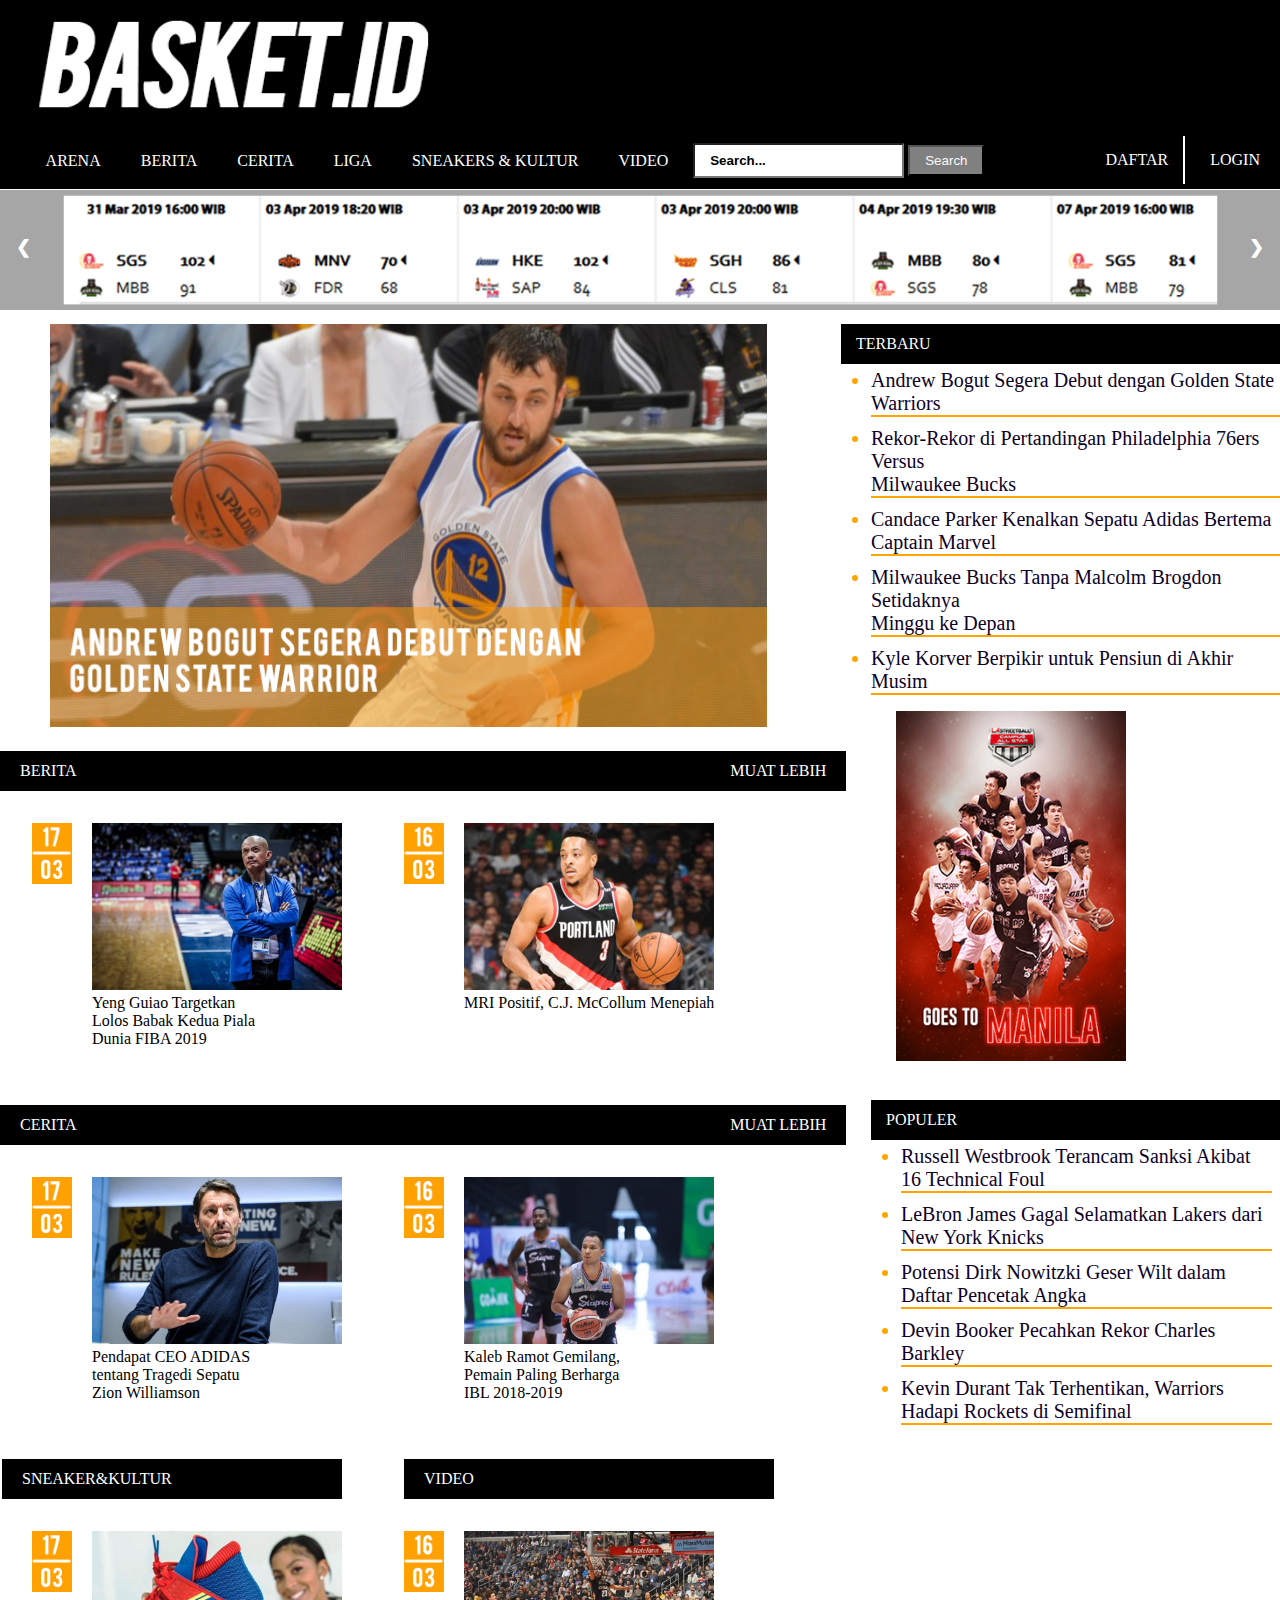
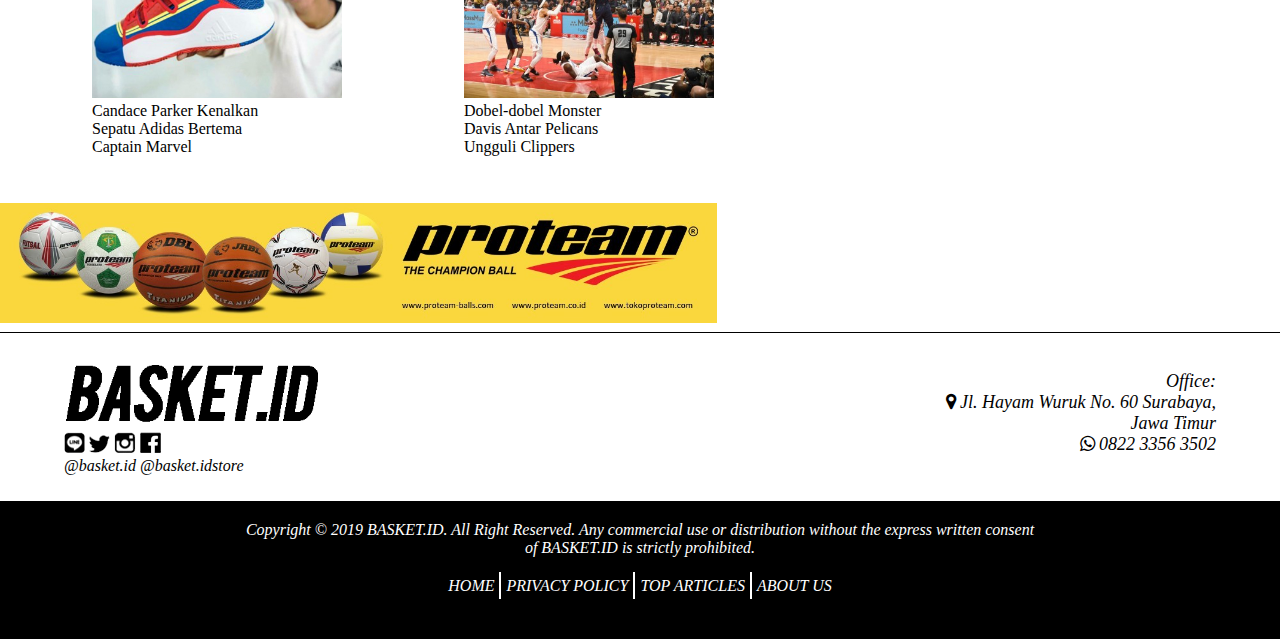
==== index.html @ 2a41d476 "add box sizing in all heading" ====
<!DOCTYPE html>
<html lang="en">
<head>
	<meta charset="UTF-8">
	<title>BASKET.ID</title>
	<link rel="stylesheet" href="https://cdnjs.cloudflare.com/ajax/libs/font-awesome/4.7.0/css/font-awesome.min.css">
	<!-- <link rel="stylesheet" href="https://cdnjs.cloudflare.com/ajax/libs/font-awesome/4.7.0/css/font-awesome.min.css"> -->
	<link rel="shortcut icon" href="css/images/icon.png">
	<style>
		* {padding: 0; margin: 0;}
		html { font-family: 'Times New Roman', Times, serif; -ms-text-size-adjust: 100%; -webkit-text-size-adjust: 100%;}
		#container { width: 100%; margin: auto; background: #000;}
		#header .picture { background: #000; padding: 10px; margin-left: 2%;}
		.picture a img { width: 35%;}
		.menu { width: 100%; background: black;}
		.menu ul{ list-style-type: none; background-color: #000; padding-left: 2%;}
		.menu ul li {float: left; padding: 5px;}
		.menu a { display: block; color: white; padding: 15px; text-decoration: none;}

		.burger-icon {display: none;}

		.menu li a:hover { background-color: #3d3d3d;}
		.active {border-right: 2px solid #fff;}
		/* untuk menu login */
		.login {Width: 100%; background: black; margin-top: -47px;}
		.login ul{list-style-type: none; overflow: hidden; background-color: #000;}
		.login ul li {float: left;}
		.login a {display: block; color: white; text-align: center; padding: 15px; text-decoration: none;}
		.login li a:hover { background-color: #3d3d3d;}
		.active {border-right: 2px solid #fff;}
		/* form {widows: 350px; margin: 0;} */
		.search { padding:8px 15px; background: white; margin-left: 5px;}
		.button { position:relative; padding:6px 15px; margin-top: 1%; background-color: grey; color:#fafafa;}
		.button:hover  { background-color:#fafafa; color:#000;}

		::-webkit-input-placeholder { color:  black; font-family:'-apple-system, BlinkMacSystemFont', 'Segoe UI', 'Roboto, Oxygen, Ubuntu, Cantarell', 'Open Sans', 'Helvetica Neue', sans-serif; font-weight:bold;}
		:-moz-placeholder { color: black; font-family:'-apple-system, BlinkMacSystemFont', 'Segoe UI', 'Roboto, Oxygen, Ubuntu, Cantarell', 'Open Sans', 'Helvetica Neue', sans-serif; font-weight:bold;}
		::-moz-placeholder { color: black; font-family:'-apple-system, BlinkMacSystemFont', 'Segoe UI', 'Roboto, Oxygen, Ubuntu, Cantarell', 'Open Sans', 'Helvetica Neue', sans-serif; font-weight:bold;}

		.container { position: relative;}

		.prev, .next { cursor: pointer; position: absolute; top: 25%; width: auto; padding: 16px; color: white; font-weight: bold; font-size: 18px; transition: 0.6s ease; border-radius: 0 3px 3px 0; user-select: none;}

		.next { right: 0; border-radius: 3px 0 0 3px;}

		/* On hover, add a black background color with a little bit see-through */
		.prev:hover, .next:hover { background-color: rgba(0,0,0,0.8);}

		.content { display: flex;}

		.content .kanan .populer {margin-top: 35px;width: 90%;margin-left: 30px;}

		/*background-color: red;*/
		.kiri { width: 70%;}
		
		a.mobile-icon {display: none;}
		/*background-color: blue;*/
		.kanan { width: 30%;}
		.isi1 img { margin-top: 10px; margin-bottom: 10px; margin-left: 50px; width: 80%;}
		.berita { margin-top: 10px; margin-left: -55px;}
		.berita a { color: #0d0128; text-decoration: none;}
		.berita li { margin-left: 30px; color: orange; font-size: 20px; margin-bottom: 10px; margin-top: 5px; border-bottom: 2px solid orange;}
		.berita li:hover{ background-color: grey;}
		.berita .terbaru { width: 100%; background-color: black; color: white; height: 40px; line-height: 40px; padding-left: 15px;}

		.isi2, .isi3 { position: relative;}
		.isi2 img, .isi3 img { margin-top: 30px; width: 250px;}

		.isi2 .judul,.isi3 .judul { top: 10px; width: 90%; height: 40px; line-height: 40px; background-color: black; position: absolute; padding-left: 20px; padding-right: 20px;}

		.isi3 .judul1{ top: 10px; width: 300px; height: 40px; line-height: 40px; background-color: black; position: absolute; padding-left: 20px; padding-right: 20px;}

		.isi3 .judul2{ top: 10px; width: 330px; height: 40px; line-height: 40px; background-color: black; position: absolute; padding-left: 20px; padding-right: 20px;}
	
		.isi2 .judul .more,.isi3 .judul .more{ float: right;}

		.isi2 .judul li,.isi3 .judul li, .isi3 .judul1 ,.isi3 .judul2{ list-style: none; color: white; float: left;}

		/*background-color: yellow;*/
		.berita1 { top: 50px; left: 30px; position: relative;width: 400px; height: 350px;}

		/*background-color: yellow;*/
		.berita2 { top: 50px; position: relative; width: 400px; height: 350px;}

		.flex .logo, .flex p { margin-left: 60px; color: black;}
		.flex .logo a { text-decoration: none;}
		.tanggal, .tanggal1{ position: absolute;}

		table .flex{ width: 100%;}
		.flex td{ width: 50%;}

		.proteam, .dbl { width: 80%; margin-bottom: 5px;}
		.footer {width:100%; margin: auto; clear: left; border-top: 1px solid #000; }

		/* untuk informasi sosial media */
		.sosmed {padding: 2% 0 2% 5%; float: left;}
		.sosmed a {text-decoration:none; color:black; font-style:italic;}
		.sosmed a:hover {text-decoration: underline;}

		/* untuk informasi alamat */
		.alamat {float:right; font-style: italic; font-size: 18px; text-align: right; margin: 3% 5% 2% 0;}
		.alamat a {text-decoration:none; color:#000;}
		.alamat a:hover {text-decoration: underline;}
	
		/* untuk footer background hitam */
		.about-us {text-align: center;}
		.footer2 {width: 100%; margin: auto; overflow: hidden; background: #000; color: white; font-style: italic;}
		.copyright{ text-align: center; color: white; padding-top: 20px;}
		.footer2 ul { list-style-type: none; display: inline-block; padding: 20px;}
		.footer2 ul li { float: left; margin-bottom: 20px;}
		.footer2 ul li a { color: white; padding: 5px; text-decoration: none;}
		.footer2 ul li a:hover { background-color: #3d3d3d;}
			
		@media only screen and (max-width: 1161px){
			.menu {padding-bottom: 20px;text-align: center;}
			.menu ul li.hidden, .menu .login {display: none;}
			.score {display: none;}
			.menu ul .search {width: 700px;border:none; border-radius: 3px;}
			#header .picture {margin-left: 0;text-align: center;}
			.picture a img {width: 20%;}
			a.mobile-icon {position: absolute;top: 5px;left: 20px;font-size: 30px;display: inline-block;}
			.burger-icon{display: none;}
			div#mob {background-color: black;opacity:0.9;position: absolute;top: 25px;width: 200px;left: 35px;}
			.menu .burger-icon ul li {width: 100%;box-sizing: border-box;}
			.menu .burger-icon ul li a:hover {background-color: orange;} 
			.content .kanan .populer,.content .kanan .populer .berita {margin-top: 0;}
		}

		@media only screen and (max-width: 1068px){
			.content .kanan {display: none;}
			.content .kiri {width: 100%;}
			.isi1 img {margin-top: 20px;margin-bottom: 20px;}
			.content .kiri .isi1 {text-align: center;}
			.isi2 .judul, .isi3 .judul {margin-top: 0; width:100%; box-sizing: border-box;}
			table.flex {width: 100%;}
			.isi2 img, .isi3 img {width: 348px;}
			.flex td {padding-left: 30px;}		
			.isi3 {margin-top: 20px}
			.isi3 .judul1 {width: 400px;}
			.isi3 .judul2 {width: 378px;;margin-left: 58px;}
			.proteam, .dbl {width: 100%;text-align: center;margin-top: 50px;}
		}

		@media only screen and (max-width: 859px){
			.menu ul {width: 100%;padding-left: 0}
			.menu ul .search {width: 70%;}
			a.mobile-icon {font-size: 24px;}
			.menu ul li {padding: 0}
			.menu ul li a {padding: 7px;font-size: 15px;}
			.flex td {padding-left: 0; }
			.isi2 img, .isi3 img {width: 300px;}
			.isi3 .judul2 {width: 350px;box-sizing: border-box;}
			.isi3 .judul1 {width: 393px;box-sizing: border-box;}
			.sosmed {width: 50%}
		}

		@media only screen and (max-width: 783px ){
			.kiri .flex td {width: 100%;display: block;}
			.kiri .flex td .berita1, .kiri .flex td .berita2{margin: 5px auto;left: 0;width: 600px;}
			.flex .logo, .flex p {margin-left: 0;text-align: center;}
			.isi2 img, .isi3 img {width: 376px;}
			.tanggal, .tanggal1 {position: absolute;left: 50px;}
			.isi3 .judul2 {width: 100%;top: 397px;margin-left: 0px;}
			.isi3 .judul1 {width: 100%; margin-top: 10px}
			.sosmed {width: 25%;padding: 0}
			.alamat {font-size: 12px}
			.copyright{font-size: 12px;}
			.footer2 ul {font-size: 12px;padding: 5px;}

		}
	</style>
</head>
<body>
	<div id="container">
		<div id="header">
			<div class="picture">
				<a href="home.html"><img src="css/images/logo.png"></a>
			</div>
		</div>
		<div class="menu">
			<ul>
				<li class="hidden"><a href="arena.html" >ARENA</a></li>
				<li class="hidden"><a href="berita.html" >BERITA</a></li>
				<li class="hidden"><a href="cerita.html">CERITA</a></li>
				<li class="hidden"><a href="liga.html">LIGA</a></li>
				<li class="hidden"><a href="sneakers&kultur.html">SNEAKERS & KULTUR</a></li>
				<li class="hidden"><a href="video.html">VIDEO</a></li>
				<input class="search" type="text" placeholder="Search..." required>	
				<input class="button" type="button" value="Search">
			</ul>
			<div class="burger-icon" id="mob">
				<ul>
					<li><a href="arena.html" >ARENA</a></li>
					<li><a href="berita.html"  >BERITA</a></li>
					<li><a href="cerita.html" >CERITA</a></li>
					<li><a href="liga.html" >LIGA</a></li>
					<li><a href="sneakers&kultur.html"  >SNEAKERS & KULTUR</a></li>
					<li><a href="video.html" >VIDEO</a></li>
					<li><a href="login.html" >LOGIN</a></li>
					<li><a href="daftar.html" >DAFTAR</a></li>
				</ul>
			</div>
			<div class="login">
				<ul>
					<li style="float:right"><a class="active2" href="login.html">LOGIN</a></li>
					<li style="float:right"><a class="active" href="daftar.html">DAFTAR</a></li>
				</ul>	
			</div>
			<a href="#" class="mobile-icon" onclick="slideShow()"> <i class="fa fa-bars"></i></a>
			<script>
				function slideShow(){
					var slide = document.getElementById('mob');
					if(slide.style.display === "none"){
						slide.style.display="block";
					}else{
						slide.style.display="none";
					}
				}
			</script>
		</div>
	</div>
	<div class="container">
			<div class="score">
		<div class="mySlides">
			<img src="css/images/slide2.png" style="width:100%">
		</div>

		<div class="mySlides">
			<img src="css/images/score1.png" style="width:100%">
		</div>

		<!-- Next and previous buttons -->
		<a class="prev" onclick="plusSlides(-1)">&#10094;</a>
		<a class="next" onclick="plusSlides(1)">&#10095;</a>
		<script>var slideIndex = 1;
				showSlides(slideIndex);
	
				// Next/previous controls
				function plusSlides(n) {
	  				showSlides(slideIndex += n);
				}
	
				// Thumbnail image controls
				function currentSlide(n) {
	  				showSlides(slideIndex = n);
				}
	
				function showSlides(n) {
	  				var i;
	  				var slides = document.getElementsByClassName("mySlides");
	  				var dots = document.getElementsByClassName("dot");
	  				if (n > slides.length) {slideIndex = 1}
	  				if (n < 1) {slideIndex = slides.length}
	  				for (i = 0; i < slides.length; i++) {
		  				slides[i].style.display = "none";
	  				}
	  				for (i = 0; i < dots.length; i++) {
		  				dots[i].className = dots[i].className.replace(" active", "");
	  				}
	  				slides[slideIndex-1].style.display = "block";
	  				dots[slideIndex-1].className += "active";
				} 
 	 		</script>
	</div>	
	</div>
	<div class="content">
		<div class="kiri">	
			<div class="isi1">
				<a href="bogut.html"><img src="css/images/Andrew_Bogut.png"></a>
			</div>
			<div class="isi2">
				<div class="judul">
					<ul>
						<li>BERITA</li>
						<li class="more">MUAT LEBIH</li>
					</ul>
				</div>
				<table class="flex">
					<tr>
						<td>
							<div class="berita1">
							<div class="tanggal"><img src="css/images/tanggal.png" alt=""  style="width: 40px;"></div>
							<div class="logo"><a href="mccollum.html"><img src="css/images/filipina.jpg"></a></div>
							<p>Yeng Guiao Targetkan <br> Lolos Babak Kedua Piala<br>Dunia FIBA 2019</p>
							</div>
						</td>
						<td>
							<div class="berita2">
							<div class="tanggal1"><img src="css/images/tanggal1.png" style="width: 40px;"></div>
							<div class="logo"><a href="mccollum.html"><img src="css/images/mccolum.jpg"></a></div>
							<p>MRI Positif, C.J. McCollum Menepiah</p>
						</div>	
						</td>
					</tr>
				</table>
			</div>
			<div class="isi3">
				<div class="judul">
					<ul>
						<li>CERITA</li>
						<li class="more">MUAT LEBIH</li>
					</ul>
				</div>
				<table class="flex">
					<tr>
						<td>
							<div class="berita1">
							<div class="tanggal"><img src="css/images/tanggal.png" alt=""  style="width: 40px;"></div>
							<div class="logo"><a href="mccollum.html"><img src="css/images/ceo.jpg"></a></div>
							<p>Pendapat CEO ADIDAS<br>tentang Tragedi Sepatu<br>Zion Williamson</p>
							</div>
						</td>
						<td>
							<div class="berita2">
							<div class="tanggal1"><img src="css/images/tanggal1.png" alt="" 		style="width: 40px;"></div>
							<div class="logo"><a href="mccollum.html"><img src="css/images/stapac.JPG"></a></div>
							<p>Kaleb Ramot Gemilang,<br>Pemain Paling Berharga<br>IBL 2018-2019</p>
						</div>	
						</td>
					</tr>
				</table>
			</div>
			<div class="isi3">
				<table class="flex">
					<tr>
						<td>
							<div class="judul1">SNEAKER&KULTUR</div>
							<div class="berita1">
							<div class="tanggal"><img src="css/images/tanggal.png" alt=""  style="width: 40px;"></div>
							<div class="logo"><a href="mccollum.html"><img src="css/images/sepatu.jpeg"></a></div>
							<p>Candace Parker Kenalkan <br>Sepatu Adidas Bertema<br>Captain Marvel</p>
							</div>
						</td>
						<td>
							<div class="judul2">VIDEO</div>
							<div class="berita2">
							<div class="tanggal1"><img src="css/images/tanggal1.png" alt="" 		style="width: 40px;"></div>
							<div class="logo"><a href="mccollum.html"><img src="css/images/davis.jpg"></a></div>
							<p>Dobel-dobel Monster <br>Davis Antar Pelicans<br>Ungguli Clippers</p>
						</div>	
						</td>
					</tr>
				</table>
			</div>
		</div>
		<div class="kanan">
			<div class="isi1">
				<div class="berita">
					<div class="terbaru">TERBARU</div>
					<ul>
						<li><a href="terbaru1.html">Andrew Bogut Segera Debut dengan Golden State Warriors</a></li>
						<li><a href="terbaru2.html">Rekor-Rekor di Pertandingan Philadelphia 76ers Versus<br>Milwaukee Bucks</a></li>
						<li><a href="terbaru3.html">Candace Parker Kenalkan Sepatu Adidas Bertema Captain Marvel</a></li>
						<li><a href="terbaru4.html">Milwaukee Bucks Tanpa Malcolm Brogdon Setidaknya <br> Minggu ke Depan</a></li>
						<li><a href="terbaru5.html">Kyle Korver Berpikir untuk Pensiun di Akhir Musim</a></li>
					</ul>
				</div>
			</div>
			<div class="sponsor">
				<a href="iklan.html"><img src="css/images/manila.png" style="margin-top: 6px;height: 350px;"></a>
			</div>
			<div class="populer">
				<div class="berita">
					<div class="terbaru">POPULER</div>
					<ul>
						<li><a href="populer1.html">Russell Westbrook Terancam Sanksi Akibat 16 Technical Foul</a></li>
						<li><a href="populer2.html">LeBron James Gagal Selamatkan Lakers dari New York Knicks</a></li>
						<li><a href="populer.html">Potensi Dirk Nowitzki Geser Wilt dalam Daftar Pencetak Angka</a></li>
						<li><a href="populer4.html">Devin Booker Pecahkan Rekor Charles Barkley</a></li>
						<li><a href="populer5.html">Kevin Durant Tak Terhentikan, Warriors Hadapi Rockets di Semifinal</a></li>
					</ul>
					</div>
				</div>
			</div>
	</div>
	<div class="proteam">
		<a href="https://www.proteam.co.id"><img src="css/images/iklan.jpg" style="width: 70%"></a>
	</div>
	<div class="footer">
		<div class="sosmed">
			<a href="home.html"><img src="css/images/logo-black.png" style="width:70%;"></a><br>
			<a href="https://www.line.com"><img src="css/images/line.png"></a>
			<a href="https://www.twitter.com"><img src="css/images/twitter.png"></a>
			<a href="https://www.instagram.com"><img src="css/images/instagram.png"></a>
			<a href="https://www.facebook.com"><img src="css/images/facebook.png"></a><br>
			<a href="">@basket.id</a>
			<a href="">@basket.idstore</a>
		</div>
		<div class="alamat">
			Office:<br>
			<a href="https://goo.gl/maps/rXEkccjz3zRWhtq19"><i class="fa fa-map-marker"></i> Jl. Hayam Wuruk No. 60 Surabaya,<br>Jawa Timur</a><br>
			<a href="https://whatsapp.com"><i class="fa fa-whatsapp"></i>&nbsp0822 3356 3502</a>
		</div>

		<!-- untuk footer background hitam -->
		<div class="footer2">
			<div class="copyright">
			Copyright © 2019 BASKET.ID. All Right Reserved. Any commercial use or distribution without the express written consent <br> of BASKET.ID is strictly prohibited.
			</div>
			<div class="about-us">
				<ul>
					<li><a class="active" href="home.html">HOME</a></li>
					<li><a class="active" href="privacy-policy.html">PRIVACY POLICY</a></li>
					<li><a class="active" href="top-articles.html">TOP ARTICLES</a></li>
					<li><a href="about.html">ABOUT US</a></li>
				</ul>
			</div>
		</div>
	</div>
	</body>
</html>
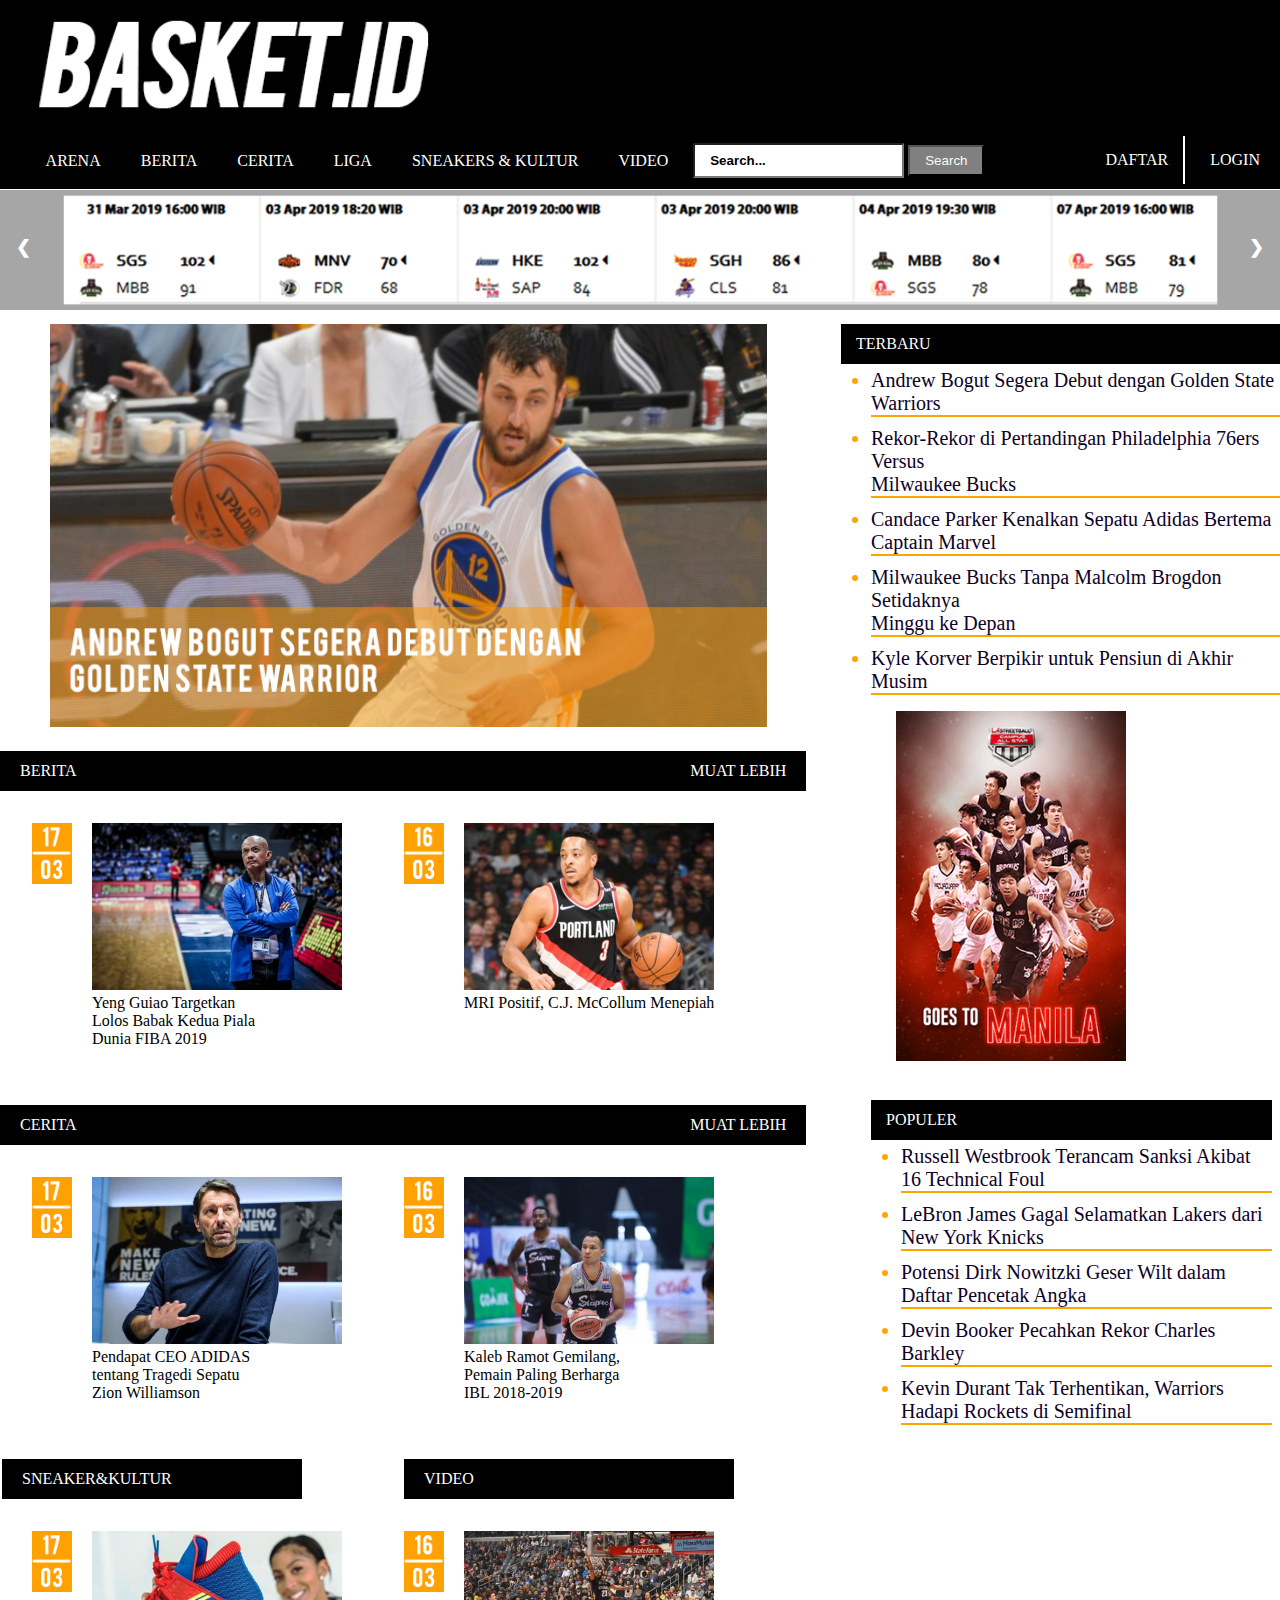
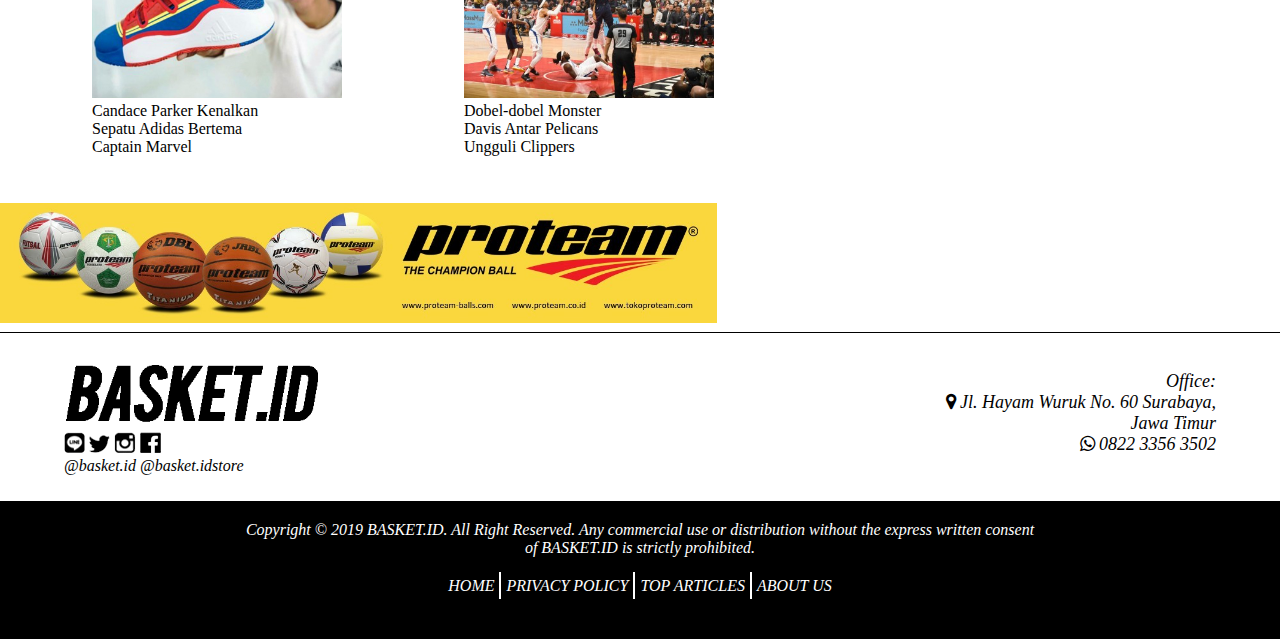
==== commit d7e846de: "modify all responsive" ====
--- a/index.html
+++ b/index.html
@@ -2,18 +2,20 @@
 <html lang="en">
 <head>
 	<meta charset="UTF-8">
+	<meta name="viewport" content="width=device-width,initial-scale=1.0">
 	<title>BASKET.ID</title>
 	<link rel="stylesheet" href="https://cdnjs.cloudflare.com/ajax/libs/font-awesome/4.7.0/css/font-awesome.min.css">
 	<!-- <link rel="stylesheet" href="https://cdnjs.cloudflare.com/ajax/libs/font-awesome/4.7.0/css/font-awesome.min.css"> -->
 	<link rel="shortcut icon" href="css/images/icon.png">
 	<style>
-		* {padding: 0; margin: 0;}
+		* {padding: 0; margin: 0;box-sizing: border-box;}
+		div#header {width: 100%;}
 		html { font-family: 'Times New Roman', Times, serif; -ms-text-size-adjust: 100%; -webkit-text-size-adjust: 100%;}
 		#container { width: 100%; margin: auto; background: #000;}
 		#header .picture { background: #000; padding: 10px; margin-left: 2%;}
 		.picture a img { width: 35%;}
 		.menu { width: 100%; background: black;}
-		.menu ul{ list-style-type: none; background-color: #000; padding-left: 2%;}
+		.menu ul{ list-style-type: none; background: #000; padding-left: 2%;}
 		.menu ul li {float: left; padding: 5px;}
 		.menu a { display: block; color: white; padding: 15px; text-decoration: none;}
 
@@ -65,7 +67,7 @@
 
 		.isi2, .isi3 { position: relative;}
 		.isi2 img, .isi3 img { margin-top: 30px; width: 250px;}
-
+		.tanggal img,.tanggal1 img {width: 40px}
 		.isi2 .judul,.isi3 .judul { top: 10px; width: 90%; height: 40px; line-height: 40px; background-color: black; position: absolute; padding-left: 20px; padding-right: 20px;}
 
 		.isi3 .judul1{ top: 10px; width: 300px; height: 40px; line-height: 40px; background-color: black; position: absolute; padding-left: 20px; padding-right: 20px;}
@@ -81,6 +83,9 @@
 
 		/*background-color: yellow;*/
 		.berita2 { top: 50px; position: relative; width: 400px; height: 350px;}
+
+		.frame-isi4 {position: relative;}
+		#isi4 .tanggal,#isi4 .tanggal1 {top: 0;position: absolute;left: 0}
 
 		.flex .logo, .flex p { margin-left: 60px; color: black;}
 		.flex .logo a { text-decoration: none;}
@@ -137,7 +142,7 @@
 			.flex td {padding-left: 30px;}		
 			.isi3 {margin-top: 20px}
 			.isi3 .judul1 {width: 400px;}
-			.isi3 .judul2 {width: 378px;;margin-left: 58px;}
+			.isi3 .judul2 {width: 389px;margin-left: 58px;}
 			.proteam, .dbl {width: 100%;text-align: center;margin-top: 50px;}
 		}
 
@@ -155,18 +160,52 @@
 		}
 
 		@media only screen and (max-width: 783px ){
-			.kiri .flex td {width: 100%;display: block;}
-			.kiri .flex td .berita1, .kiri .flex td .berita2{margin: 5px auto;left: 0;width: 600px;}
+			table.flex {padding: 2%;}
+			.content .kiri .isi1 {width: 100%;padding: 5%;}
+			.isi1 img {width: 90%;padding: 0;margin: 0;}
+			tr {width: 100%;}
+			.isi2, .isi3 {width: 100%;margin-top: 0}
+			.kiri .flex td {width: 50%;display: inline-block;position: static;}
+			.isi2 .judul, .isi3 .judul {position: static;}
+			.berita1, .berita2 {position: static;width: 100%;height: 245px;;padding: 0 5%;}
+			.kiri div#isi4 .flex td {width: 100%;display: block;position: static;height: 493px;} 
+			#isi4 .berita1,#isi4 .berita2 {height: auto; padding-top: 10%;}
+			#isi4 .judul1 {width: 100%;position: static; margin-top: 0px; }
 			.flex .logo, .flex p {margin-left: 0;text-align: center;}
-			.isi2 img, .isi3 img {width: 376px;}
-			.tanggal, .tanggal1 {position: absolute;left: 50px;}
+			.isi2 img, .isi3 img {width: 100%;margin: 0;padding: 0;}
+			.tanggal, .tanggal1 {position: absolute;width: 5%;}
 			.isi3 .judul2 {width: 100%;top: 397px;margin-left: 0px;}
-			.isi3 .judul1 {width: 100%; margin-top: 10px}
+			.isi3 .judul1 {width: 100%; margin-top: 0px}
+			#isi4 .judul1, #isi4 .judul2 {position: static;}
 			.sosmed {width: 25%;padding: 0}
 			.alamat {font-size: 12px}
 			.copyright{font-size: 12px;}
 			.footer2 ul {font-size: 12px;padding: 5px;}
-
+		}
+
+		@media only screen and (max-width: 480px){
+			.berita1, .berita2 {height: 192px;}
+			#isi4 .berita1, #isi4 .berita2 {padding-top: 16%;}
+			.kiri div#isi4 .flex td {width: 100%;display: block;position: static;height: 331px;}
+			.proteam, .dbl{margin-top: 0}
+		}
+
+		@media only screen and (max-width: 641px){
+			#container {background: blue;} 
+			#header .picture {background: blue;}
+			.menu ul {background: blue;}
+			.menu {background: blue;}
+		}
+
+		
+		@media only screen and (max-width: 361px){
+			body {
+				background: yellow;
+			}
+			#container {background: black;} 
+			#header .picture {background: black;}
+			.menu ul {background: black;}
+			.menu {background: black;}
 		}
 	</style>
 </head>
@@ -279,14 +318,14 @@
 					<tr>
 						<td>
 							<div class="berita1">
-							<div class="tanggal"><img src="css/images/tanggal.png" alt=""  style="width: 40px;"></div>
+							<div class="tanggal"><img src="css/images/tanggal.png" alt=""  ></div>
 							<div class="logo"><a href="mccollum.html"><img src="css/images/filipina.jpg"></a></div>
 							<p>Yeng Guiao Targetkan <br> Lolos Babak Kedua Piala<br>Dunia FIBA 2019</p>
 							</div>
 						</td>
 						<td>
 							<div class="berita2">
-							<div class="tanggal1"><img src="css/images/tanggal1.png" style="width: 40px;"></div>
+							<div class="tanggal1"><img src="css/images/tanggal1.png" ></div>
 							<div class="logo"><a href="mccollum.html"><img src="css/images/mccolum.jpg"></a></div>
 							<p>MRI Positif, C.J. McCollum Menepiah</p>
 						</div>	
@@ -305,14 +344,14 @@
 					<tr>
 						<td>
 							<div class="berita1">
-							<div class="tanggal"><img src="css/images/tanggal.png" alt=""  style="width: 40px;"></div>
+							<div class="tanggal"><img src="css/images/tanggal.png" alt=""  ></div>
 							<div class="logo"><a href="mccollum.html"><img src="css/images/ceo.jpg"></a></div>
 							<p>Pendapat CEO ADIDAS<br>tentang Tragedi Sepatu<br>Zion Williamson</p>
 							</div>
 						</td>
 						<td>
 							<div class="berita2">
-							<div class="tanggal1"><img src="css/images/tanggal1.png" alt="" 		style="width: 40px;"></div>
+							<div class="tanggal1"><img src="css/images/tanggal1.png" alt="" 		></div>
 							<div class="logo"><a href="mccollum.html"><img src="css/images/stapac.JPG"></a></div>
 							<p>Kaleb Ramot Gemilang,<br>Pemain Paling Berharga<br>IBL 2018-2019</p>
 						</div>	
@@ -320,22 +359,26 @@
 					</tr>
 				</table>
 			</div>
-			<div class="isi3">
+			<div class="isi3" id="isi4">
 				<table class="flex">
 					<tr>
 						<td>
 							<div class="judul1">SNEAKER&KULTUR</div>
 							<div class="berita1">
-							<div class="tanggal"><img src="css/images/tanggal.png" alt=""  style="width: 40px;"></div>
-							<div class="logo"><a href="mccollum.html"><img src="css/images/sepatu.jpeg"></a></div>
+							<div class="frame-isi4">
+								<div class="tanggal"><img src="css/images/tanggal.png" alt=""  ></div>
+								<div class="logo"><a href="mccollum.html"><img src="css/images/sepatu.jpeg"></a></div>
+							</div>
 							<p>Candace Parker Kenalkan <br>Sepatu Adidas Bertema<br>Captain Marvel</p>
 							</div>
 						</td>
 						<td>
 							<div class="judul2">VIDEO</div>
 							<div class="berita2">
-							<div class="tanggal1"><img src="css/images/tanggal1.png" alt="" 		style="width: 40px;"></div>
-							<div class="logo"><a href="mccollum.html"><img src="css/images/davis.jpg"></a></div>
+							<div class="frame-isi4">
+								<div class="tanggal1"><img src="css/images/tanggal1.png" alt="" 		></div>
+								<div class="logo"><a href="mccollum.html"><img src="css/images/davis.jpg"></a></div>
+							</div>
 							<p>Dobel-dobel Monster <br>Davis Antar Pelicans<br>Ungguli Clippers</p>
 						</div>	
 						</td>
